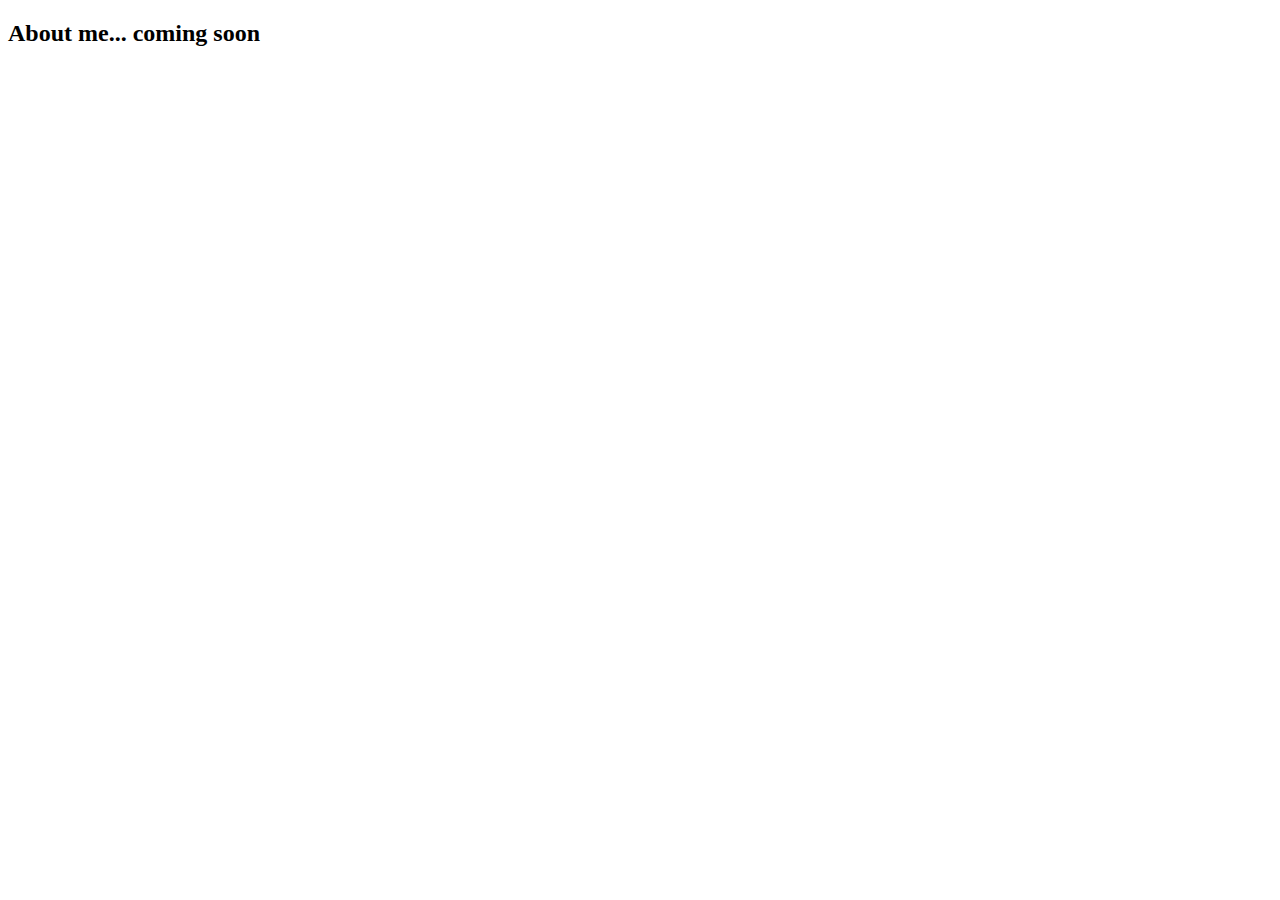
==== about.html @ e6b667d0 "Merge pull request #2 from uniphyd/master" ====
<!DOCTYPE html>
<html lang="en">
  <head>
    <meta charset="UTF-8" />
    <meta name="viewport" content="width=device-width, initial-scale=1.0" />
    <title></title>
  </head>
  <body>
    <h2>About me... coming soon</h2>
  </body>
</html>
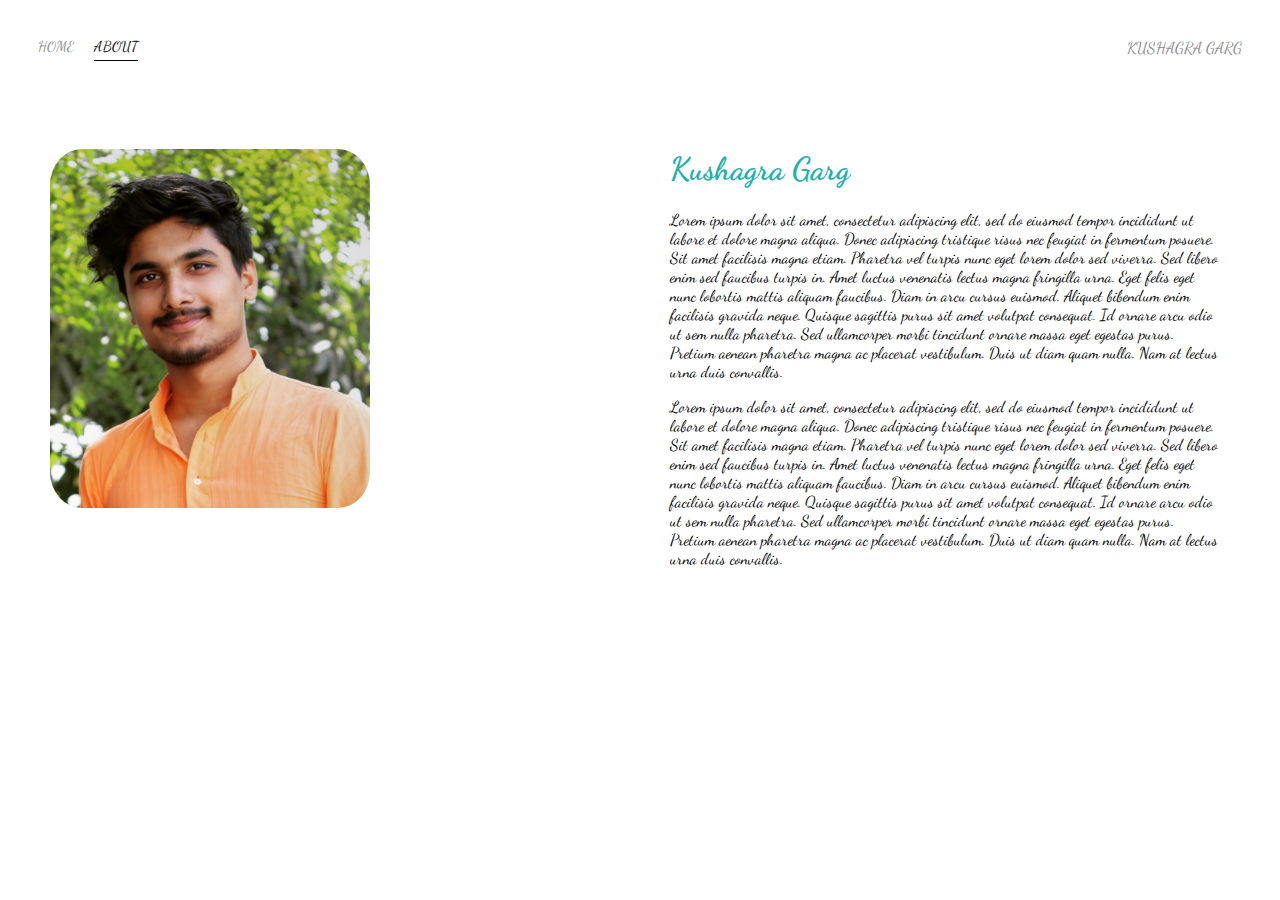
==== commit a2248b48: "Merge pull request #3 from uniphyd/master" ====
--- a/about.html
+++ b/about.html
@@ -3,9 +3,75 @@
   <head>
     <meta charset="UTF-8" />
     <meta name="viewport" content="width=device-width, initial-scale=1.0" />
-    <title></title>
+    <title>Kushagra Garg</title>
+    <link
+      href="https://fonts.googleapis.com/css2?family=Dancing+Script:wght@544;562;700&display=swap"
+      rel="stylesheet"
+    />
+
+    <link rel="stylesheet" href="styles.css" />
   </head>
   <body>
-    <h2>About me... coming soon</h2>
+    <div class="container">
+      <div class="nav-wrapper">
+        <div class="left-side">
+          <div class="nav-link-wrapper">
+            <a href="index.html">Home</a>
+          </div>
+
+          <div class="nav-link-wrapper active-nav-link">
+            <a href="about.html">About</a>
+          </div>
+        </div>
+
+        <div class="right-side">
+          <div class="brand">
+            <a href="https://twitter.com/demetor_">KUSHAGRA GARG</a>
+          </div>
+        </div>
+      </div>
+
+      <div class="content-wrapper">
+        <div class="two-column-wrapper">
+          <div class="profile-image-wrapper">
+            <img src="images/profile.jpg" alt="" />
+          </div>
+
+          <div class="profile-content-wrapper">
+            <h1>Kushagra Garg</h1>
+            <p>
+              Lorem ipsum dolor sit amet, consectetur adipiscing elit, sed do
+              eiusmod tempor incididunt ut labore et dolore magna aliqua. Donec
+              adipiscing tristique risus nec feugiat in fermentum posuere. Sit
+              amet facilisis magna etiam. Pharetra vel turpis nunc eget lorem
+              dolor sed viverra. Sed libero enim sed faucibus turpis in. Amet
+              luctus venenatis lectus magna fringilla urna. Eget felis eget nunc
+              lobortis mattis aliquam faucibus. Diam in arcu cursus euismod.
+              Aliquet bibendum enim facilisis gravida neque. Quisque sagittis
+              purus sit amet volutpat consequat. Id ornare arcu odio ut sem
+              nulla pharetra. Sed ullamcorper morbi tincidunt ornare massa eget
+              egestas purus. Pretium aenean pharetra magna ac placerat
+              vestibulum. Duis ut diam quam nulla. Nam at lectus urna duis
+              convallis.
+            </p>
+            <p>
+              Lorem ipsum dolor sit amet, consectetur adipiscing elit, sed do
+              eiusmod tempor incididunt ut labore et dolore magna aliqua. Donec
+              adipiscing tristique risus nec feugiat in fermentum posuere. Sit
+              amet facilisis magna etiam. Pharetra vel turpis nunc eget lorem
+              dolor sed viverra. Sed libero enim sed faucibus turpis in. Amet
+              luctus venenatis lectus magna fringilla urna. Eget felis eget nunc
+              lobortis mattis aliquam faucibus. Diam in arcu cursus euismod.
+              Aliquet bibendum enim facilisis gravida neque. Quisque sagittis
+              purus sit amet volutpat consequat. Id ornare arcu odio ut sem
+              nulla pharetra. Sed ullamcorper morbi tincidunt ornare massa eget
+              egestas purus. Pretium aenean pharetra magna ac placerat
+              vestibulum. Duis ut diam quam nulla. Nam at lectus urna duis
+              convallis.
+            </p>
+          </div>
+        </div>
+      </div>
+    </div>
   </body>
 </html>
--- a/styles.css
+++ b/styles.css
@@ -0,0 +1,153 @@
+/* Master Class */
+
+body {
+  font-family: "Dancing Script", cursive;
+  margin: 0px;
+}
+
+.container {
+  display: grid;
+  grid-template-columns: 1fr;
+}
+
+/* Navbar CSS */
+
+.nav-wrapper {
+  display: flex;
+  justify-content: space-between;
+  padding: 38px;
+}
+
+.left-side {
+  display: flex;
+}
+
+.nav-wrapper > .left-side > div {
+  margin-right: 20px;
+  font-size: 0.9rem;
+  text-transform: uppercase;
+}
+
+.nav-link-wrapper {
+  height: 22px;
+  border-bottom: 1px solid transparent;
+  transition: border-bottom 0.5s;
+}
+
+.nav-link-wrapper a {
+  color: #8a8a8a;
+  text-decoration: none;
+  transition: color 0.5s;
+}
+
+.nav-link-wrapper:hover {
+  border-bottom: 1px solid black;
+}
+
+.nav-link-wrapper a:hover {
+  color: black;
+}
+
+.brand {
+  height: 22px;
+  border-bottom: 1px solid transparent;
+  transition: border-bottom 0.5s;
+}
+
+.brand a {
+  color: #8a8a8a;
+  text-decoration: none;
+  transition: color 0.5s;
+}
+
+.brand:hover {
+  border-bottom: 1px solid black;
+}
+
+.brand a:hover {
+  color: black;
+}
+
+/* Portfolio styles */
+
+.portfolio-items-wrapper {
+  display: grid;
+  grid-template-columns: 1fr 1fr 1fr;
+}
+
+.portfolio-item-wrapper {
+  position: relative;
+}
+
+.portfolio-img-background {
+  height: 350px;
+  width: 100%;
+  background-size: cover; /* this will resize all the images equally*/
+  background-position: center;
+  background-repeat: no-repeat;
+}
+
+.img-text-wrapper {
+  position: absolute;
+  top: 0;
+  display: flex;
+  flex-direction: column;
+  justify-content: center;
+  align-items: center;
+  height: 100%;
+  text-align: center;
+  padding-left: 100px;
+  padding-right: 100px;
+}
+
+.logo-wrapper img {
+  width: 50%;
+  margin-bottom: 20px;
+}
+
+.img-text-wrapper .subtitle {
+  color: transparent;
+  font-weight: 600;
+  transition: 1s;
+}
+
+.img-text-wrapper:hover .subtitle {
+  font-weight: 600;
+  color: lightseagreen;
+}
+
+.img-darken {
+  transition: 1s;
+  filter: brightness(10%);
+}
+
+/* About page wrapper*/
+
+.two-column-wrapper {
+  display: grid;
+  grid-template-columns: 1fr 1fr;
+}
+
+.profile-image-wrapper img {
+  width: 50%;
+  margin-left: 50px;
+  margin-top: 50px;
+  border-radius: 10%;
+}
+
+.profile-content-wrapper {
+  margin-right: 30px;
+  padding: 30px;
+}
+
+.profile-content-wrapper h1 {
+  color: lightseagreen;
+}
+
+.active-nav-link {
+  border-bottom: 1px solid black;
+}
+
+.active-nav-link a {
+  color: black !important;
+}
